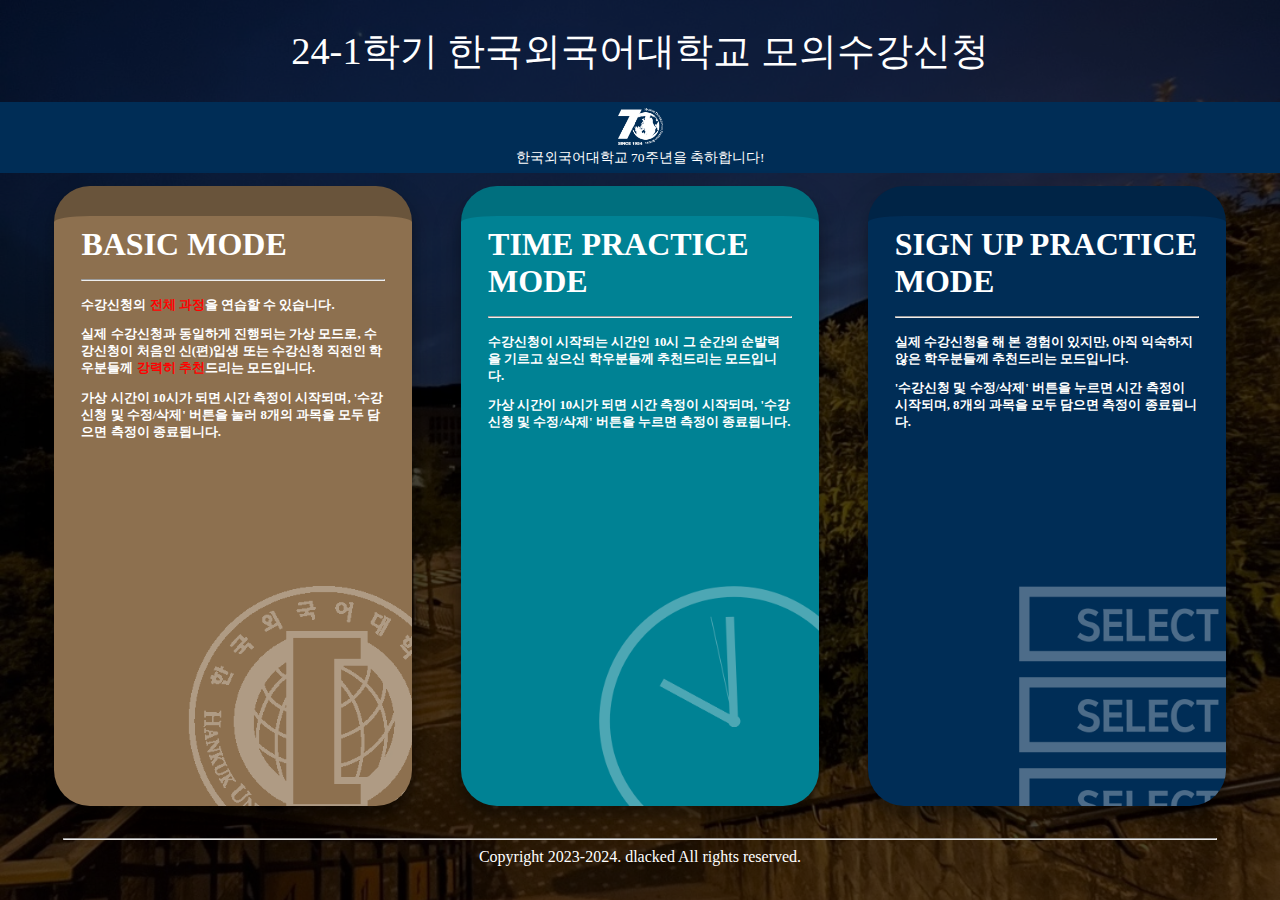
==== index.html @ 85f2f593 "폰트 변경 및 디자인 수정" ====
<!DOCTYPE html>
<html>
    <head>
        <title>한국외국어대학교 모의수강신청</title>
        <meta charset="UTF-8">
        <meta name="description" content="한국외국어대학교 모의수강신청 사이트입니다. 수강신청을 사전에 연습할 수 있고, 시간을 측정할 수 있습니다.">
        <meta name="keyword" content="한국외국어대학교 모의수강신청, HUFS, HUFS수강연습, 외대수강연습, HUFS연습, 외대연습, 수강연습, 한국외대, 한국외대 수강신청, 한국외대 수강신청 연습, 수강신청 연습, 한국외국어대학교, 외대, 외대 수강신청, 외대 수강신청 연습, 수강신청, 수강신청 모의연습, 한국외대 수강신청 모의연습, 한국외대 수강신청 연습, 외대 수강신청 모의연습, sugangpractice, vsugangpractice, 한국외국어대학교 수강신청 모의연습">
        <link href="./css/indexStyle.css" rel="stylesheet" type="text/css">
    </head>
    <body>
        <div id="Rdiv">
            <div id="titleDiv">
                <div></div>
                <div>
                    <h1>24-1학기 한국외국어대학교 모의수강신청</h1>
                    <div><h2>사이트를 사용하실 수 없는 화면 크기입니다.</h2></div>
                    <div><h2>창 크기를 늘리거나, 다른 기기를 사용해주세요.</h2></div>
                </div>
                <div></div>
            </div>
            <div id="ad">
                <div id="adEle">
                    <div><img id="hufs70" src="./img/hufs70.png"></div>
                    한국외국어대학교 70주년을 축하합니다!
                </div>
            </div>
            <div id="buttonDiv">
                <div></div>
                <button id="BButton" onclick="location.href='./html/basicMode.html'">
                    <div class="buttonTextPosition">
                        BASIC MODE
                        <hr>
                        <p>수강신청의 <span style="color:red;">전체 과정</span>을 연습할 수 있습니다. </p>
                            <p>실제 수강신청과 동일하게 진행되는 가상 모드로, 수강신청이 처음인 신(편)입생 또는 수강신청 직전인 학우분들께<span style="color:red;"> 강력히 추천</span>드리는 모드입니다.</p>
                        <p>가상 시간이 10시가 되면 시간 측정이 시작되며, '수강신청 및 수정/삭제' 버튼을 눌러 8개의 과목을 모두 담으면 측정이 종료됩니다.</p>
                    </div>
                    <img class="buttonImgPosition" src="./img/hufs.png"> 
                </button>
                <button id="TPButton" onclick="location.href='./html/timeMode.html'">
                    <div class="buttonTextPosition">
                        TIME PRACTICE MODE
                        <hr>
                        <p>수강신청이 시작되는 시간인 10시 그 순간의 순발력을 기르고 싶으신 학우분들께 추천드리는 모드입니다.</p>
                        <p>가상 시간이 10시가 되면 시간 측정이 시작되며, '수강신청 및 수정/삭제' 버튼을 누르면 측정이 종료됩니다.</p>   
                    </div>
                    <img class="buttonImgPosition" src="./img/time.png"> 
                </button>
                <button id="SPButton" onclick="location.href='./html/signupMode.html'">
                    <div class="buttonTextPosition">
                        SIGN UP PRACTICE MODE
                        <hr>
                        <p>실제 수강신청을 해 본 경험이 있지만, 아직 익숙하지 않은 학우분들께 추천드리는 모드입니다.</p>
                        <p>'수강신청 및 수정/삭제' 버튼을 누르면 시간 측정이 시작되며, 8개의 과목을 모두 담으면 측정이 종료됩니다.</p>     
                    </div>
                    <img class="buttonImgPosition" src="./img/select.png"> 
                </button>
                <div></div>
            </div>
            <div>
                <hr id="hrDlacked">
                Copyright 2023-2024. dlacked All rights reserved.
            </div>
        </div>
    </body>

</html>
---- css/indexStyle.css ----
html, body{
    background-color: rgba(0, 0, 0, 0.7);
    width: 100%;
    height: 100vh;
    margin: 0;
    background-image: url('../img/indexBackground.jpg');
    background-size: cover;
    background-blend-mode: multiply;
    color:white;

}

#Rdiv{
    display: grid;
    grid-template-rows: auto auto 1fr 70px;
    height: 100vh;
    
    text-align: center;
}

#titleDiv{
    display: grid;
    grid-template-columns: 1fr auto 1fr;
}
#buttonDiv{
    display: grid;
}

#hrDlacked{
    width: 90%;
}

#ad{
    display: flex;
    background-color: #002d56;
    width: 100%;
    font-family: 'Pretendard';
    font-size: 1.5vh;
    height: 120%;
}

#adEle{
    margin: auto;
}

#hufs70{
    width: 5vh;
    
}
button{
    border-radius: 4vh;
    margin: 6%;
    cursor: pointer;
    transition: 0.5s;
    text-align: left;
    font-size: 2.5vw;
    font-weight: 600;
    font-family: 'Pretendard';
    padding-left: 3vh;
    padding-right: 3vh;
    padding-bottom: 60%;
    color: white;
    border-style: hidden;
    border-top-width: 30px;
    border-top-style:solid;
    box-shadow: 0 14px 28px rgba(0, 0, 0, 0.25), 0 10px 10px rgba(0, 0, 0, 0.22);
    position: relative;
    overflow: hidden;
    z-index: 10;
    position: relative;
}

button:focus{
    outline: none;
}

.buttonTextPosition{
    position: absolute;
    top: 10px;
    padding-right: 3vh;
}

.buttonImgPosition{
    position: absolute;
    height: 30vh;
    bottom: -50px;
    right: -50px;
    opacity: 0.3;
}

#logo{
    height: 2vh;
}

h1{
    font-family: '외대얇';
    text-align: center;
    font-size: 3vw;
    font-weight: 100;
}

#TPButton{
    background-color: #008294;
    border-color: #006f7e;
}

#TPButton::before{
    content: "";
    position: absolute;
    height: 100%;
    width: 100%;
    background-color: rgba(0,111,126, 0.2);
    top: -100%;
    left: 0;
    transition: 0.4s;
    border-radius: 4vh;
}

#TPButton:hover::before{
    transform: translateY(100%);

}

#SPButton{
    background-color: #002d56;
    border-color: #002446;
}

#SPButton::before{
    content: "";
    position: absolute;
    height: 100%;
    width: 100%;
    background-color: rgba(0,36,70, 0.2);
    top: -100%;
    left: 0;
    transition: 0.4s;
    border-radius: 4vh;
}

#SPButton:hover::before{
    transform: translateY(100%);

}

#BButton{
    background-color: #8d704f;
    border-color: #69543b;
}

#BButton::before{
    content: "";
    position: absolute;
    height: 100%;
    width: 100%;
    background-color: rgba(105, 84, 59, 0.2);
    top: -100%;
    left: 0;
    transition: 0.4s;
    border-radius: 4vh;
}

#BButton:hover::before{
    transform: translateY(100%);

}

button:hover{
    margin:3%;
    font-size: 4.5vh;
    
}

#TPButton:hover{
    background-color: #006f7e;
}

#SPButton:hover{
    background-color: #002446;
}

#BButton:hover{
    background-color: #69543b;
}

p{
    font-size:1vw;
}

h2{
    display: none;
}

@font-face {
    font-family: '외대얇';
    src: url(../fonts/한국외대체M.ttf);
}

@font-face {
    font-family: '외대굵';
    src: url(../fonts/한국외대체B.ttf);
}
  
@font-face {
    font-family: 'Pretendard';
    src: url(../fonts/PretendardVariable.ttf);
}

@media (max-width: 991px){ /* 모바일 버전 css 디자인*/
    h1{
        font-size: 80px;
    }

    #hufs70{
        width: 60px;
    }
    #ad{
        visibility: hidden;
        height: 0px;
    }
    #buttonDiv{
        display: grid;
        grid-template-rows: 0px 1fr 1fr 1fr 0px;
    }
    #BButton, #TPButton, #SPButton{
        border-style: solid;
    }
    .buttonImgPosition{
        height: 20vh;
    }

    html, body{
        height: auto;
        background-size: cover;
    }
    #Rdiv{
        display: grid;
        grid-template-rows: auto auto 1fr 70px;
        height: 100%;
        text-align: center;
    }
    button{
        font-size: 8vw;
    }
    p{
        font-size: 3vw;
    }
    
}

@media (min-width: 992px){ /* 데스크톱 버전 버튼 배열 */
    #buttonDiv{
        grid-template-columns: 30px 1fr 1fr 1fr 30px;
    }
}

@media (max-width: 880px) or (max-height: 520px){ /*사이트 사용이 어려운 크기 */
    html,
    body{
        background-color: #0e0e0e;
        height: 100vh;
        width: 100%;
    }

    h1, button, img, #ad, hr {
        display: none;
    }

    h2{
        font-family: '고딕얇';
        color: white;
        display: contents;
        text-align: center;
        position: absolute;    
        top: 50%;    
        transform: translate(0, -50%);
        font-weight: 100;
    }
}
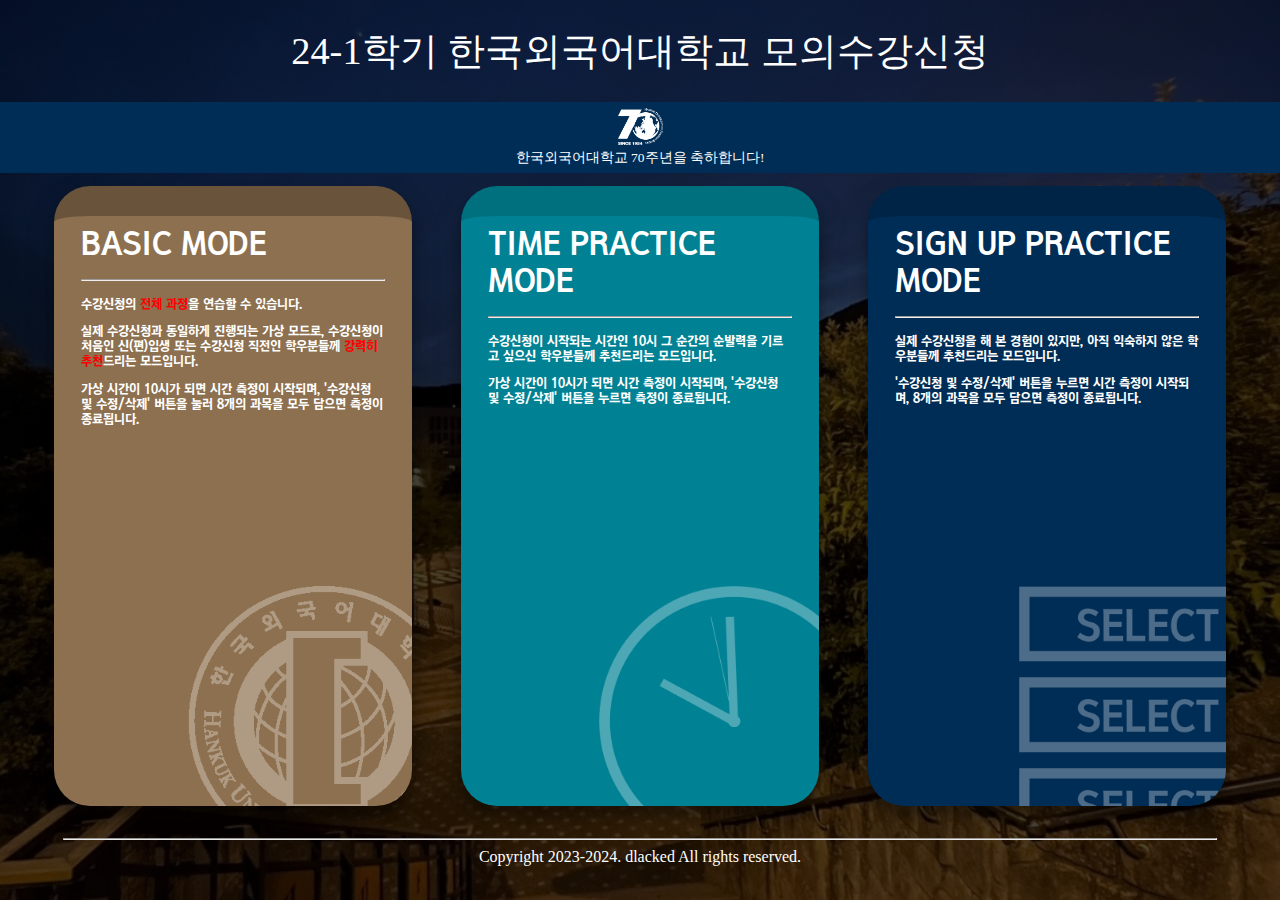
==== commit c6e0290d: "index.html AdSence" ====
--- a/index.html
+++ b/index.html
@@ -5,7 +5,9 @@
         <meta charset="UTF-8">
         <meta name="description" content="한국외국어대학교 모의수강신청 사이트입니다. 수강신청을 사전에 연습할 수 있고, 시간을 측정할 수 있습니다.">
         <meta name="keyword" content="한국외국어대학교 모의수강신청, HUFS, HUFS수강연습, 외대수강연습, HUFS연습, 외대연습, 수강연습, 한국외대, 한국외대 수강신청, 한국외대 수강신청 연습, 수강신청 연습, 한국외국어대학교, 외대, 외대 수강신청, 외대 수강신청 연습, 수강신청, 수강신청 모의연습, 한국외대 수강신청 모의연습, 한국외대 수강신청 연습, 외대 수강신청 모의연습, sugangpractice, vsugangpractice, 한국외국어대학교 수강신청 모의연습">
-        <link href="./css/indexStyle.css" rel="stylesheet" type="text/css">
+        <link href="./css/indexStyle.css" rel="stylesheet" type="text/css">
+        <script async src="https://pagead2.googlesyndication.com/pagead/js/adsbygoogle.js?client=ca-pub-4120209556823700"
+     crossorigin="anonymous"></script>
     </head>
     <body>
         <div id="Rdiv">
--- a/css/indexStyle.css
+++ b/css/indexStyle.css
@@ -54,8 +54,7 @@
     transition: 0.5s;
     text-align: left;
     font-size: 2.5vw;
-    font-weight: 600;
-    font-family: 'Pretendard';
+    font-family: '고딕보';
     padding-left: 3vh;
     padding-right: 3vh;
     padding-bottom: 60%;
@@ -206,6 +205,16 @@
     src: url(../fonts/PretendardVariable.ttf);
 }
 
+@font-face{
+    font-family: '고딕보';
+    src: url(../fonts/a고딕17.ttf)
+}
+
+@font-face{
+    font-family: '고딕얇';
+    src: url(../fonts/a고딕10.ttf)
+}
+
 @media (max-width: 991px){ /* 모바일 버전 css 디자인*/
     h1{
         font-size: 80px;
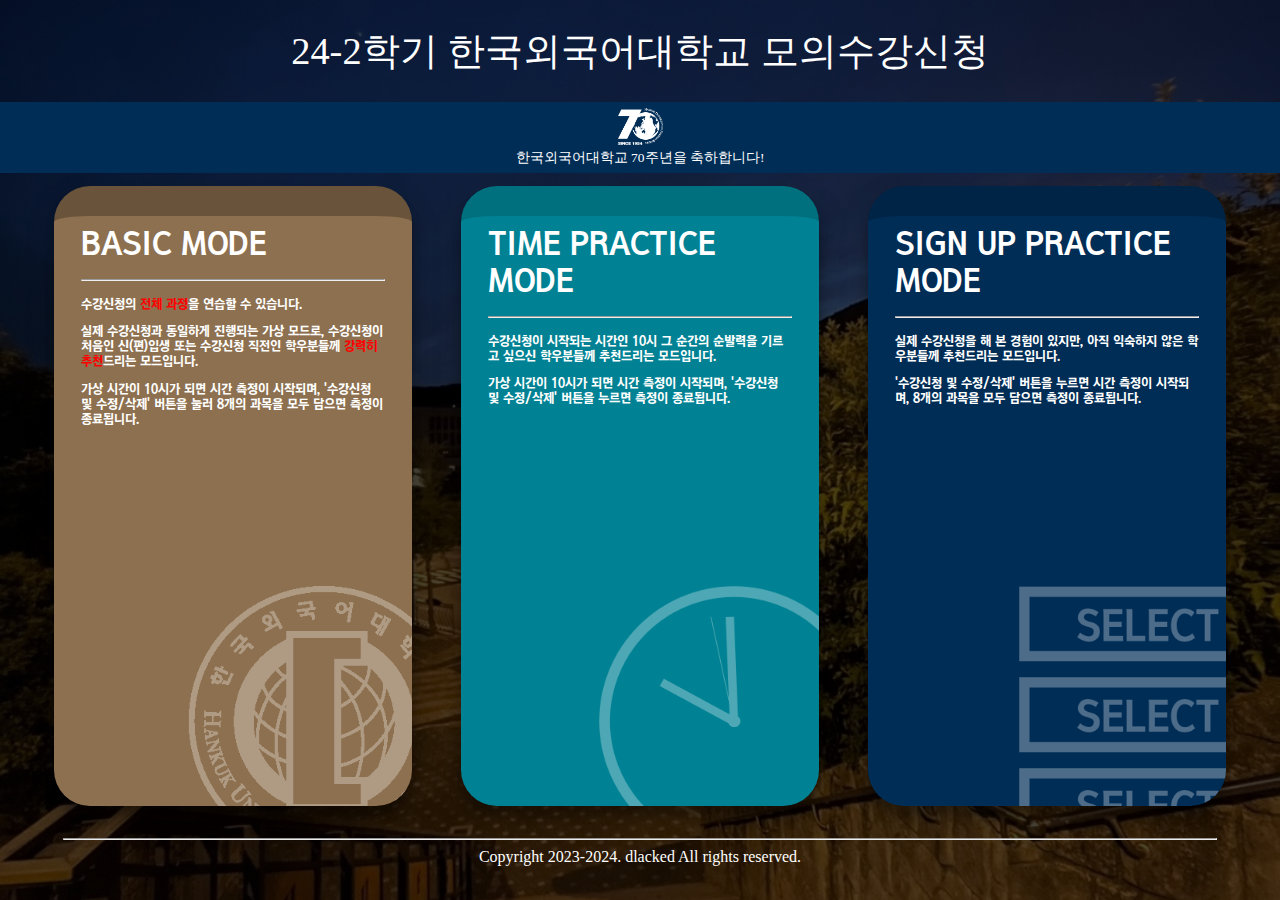
==== commit e7ca71b8: "Adfit Setting" ====
--- a/index.html
+++ b/index.html
@@ -5,8 +5,8 @@
         <meta charset="UTF-8">
         <meta name="description" content="한국외국어대학교 모의수강신청 사이트입니다. 수강신청을 사전에 연습할 수 있고, 시간을 측정할 수 있습니다.">
         <meta name="keyword" content="한국외국어대학교 모의수강신청, HUFS, HUFS수강연습, 외대수강연습, HUFS연습, 외대연습, 수강연습, 한국외대, 한국외대 수강신청, 한국외대 수강신청 연습, 수강신청 연습, 한국외국어대학교, 외대, 외대 수강신청, 외대 수강신청 연습, 수강신청, 수강신청 모의연습, 한국외대 수강신청 모의연습, 한국외대 수강신청 연습, 외대 수강신청 모의연습, sugangpractice, vsugangpractice, 한국외국어대학교 수강신청 모의연습">
-        <link href="./css/indexStyle.css" rel="stylesheet" type="text/css">
-        <script async src="https://pagead2.googlesyndication.com/pagead/js/adsbygoogle.js?client=ca-pub-4120209556823700"
+        <link href="./css/indexStyle.css" rel="stylesheet" type="text/css">
+        <script async src="https://pagead2.googlesyndication.com/pagead/js/adsbygoogle.js?client=ca-pub-4120209556823700"
      crossorigin="anonymous"></script>
     </head>
     <body>
@@ -14,7 +14,7 @@
             <div id="titleDiv">
                 <div></div>
                 <div>
-                    <h1>24-1학기 한국외국어대학교 모의수강신청</h1>
+                    <h1>24-2학기 한국외국어대학교 모의수강신청</h1>
                     <div><h2>사이트를 사용하실 수 없는 화면 크기입니다.</h2></div>
                     <div><h2>창 크기를 늘리거나, 다른 기기를 사용해주세요.</h2></div>
                 </div>
@@ -59,6 +59,12 @@
                 <div></div>
             </div>
             <div>
+                
+                <ins class="kakao_ad_area" style="display:none;" data-ad-unit = "DAN-b3RfXepcKF3cMeyf" data-ad-width = "728" data-ad-height = "90"></ins>
+                <script type="text/javascript" src="//t1.daumcdn.net/kas/static/ba.min.js" async></script>
+            
+            </div>
+            <div>
                 <hr id="hrDlacked">
                 Copyright 2023-2024. dlacked All rights reserved.
             </div>
--- a/css/indexStyle.css
+++ b/css/indexStyle.css
@@ -12,7 +12,7 @@
 
 #Rdiv{
     display: grid;
-    grid-template-rows: auto auto 1fr 70px;
+    grid-template-rows: auto auto 1fr auto 70px;
     height: 100vh;
     
     text-align: center;
@@ -20,7 +20,7 @@
 
 #titleDiv{
     display: grid;
-    grid-template-columns: 1fr auto 1fr;
+    grid-template-columns: 1fr auto auto 1fr;
 }
 #buttonDiv{
     display: grid;
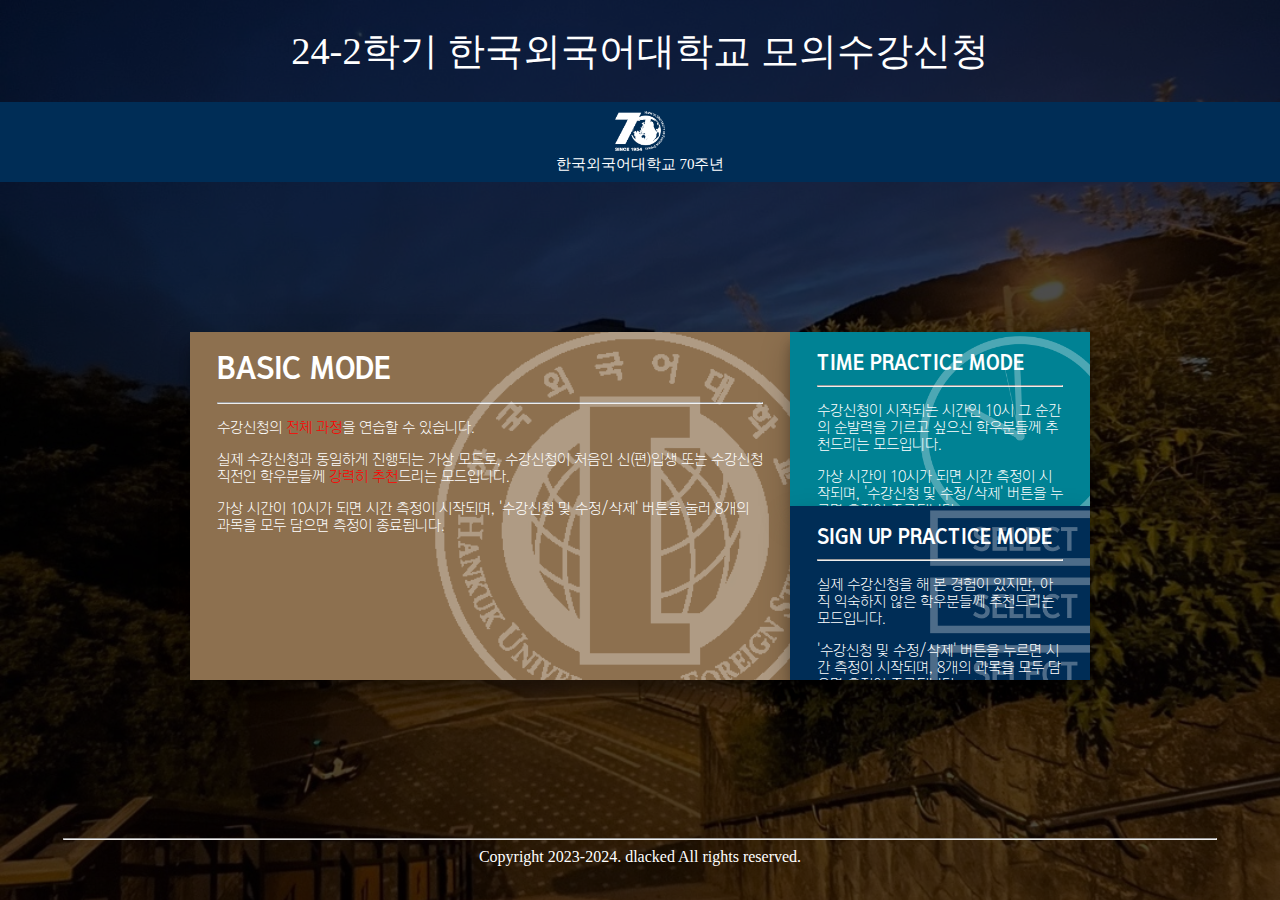
==== commit c7cde034: "일부UI 수정" ====
--- a/index.html
+++ b/index.html
@@ -10,6 +10,13 @@
      crossorigin="anonymous"></script>
     </head>
     <body>
+        <script>
+          (function(){var w=window;if(w.ChannelIO){return w.console.error("ChannelIO script included twice.");}var ch=function(){ch.c(arguments);};ch.q=[];ch.c=function(args){ch.q.push(args);};w.ChannelIO=ch;function l(){if(w.ChannelIOInitialized){return;}w.ChannelIOInitialized=true;var s=document.createElement("script");s.type="text/javascript";s.async=true;s.src="https://cdn.channel.io/plugin/ch-plugin-web.js";var x=document.getElementsByTagName("script")[0];if(x.parentNode){x.parentNode.insertBefore(s,x);}}if(document.readyState==="complete"){l();}else{w.addEventListener("DOMContentLoaded",l);w.addEventListener("load",l);}})();
+        
+          ChannelIO('boot', {
+            "pluginKey": "a11b52a2-f14b-4ee3-9f5a-5a5c3f5f413d"
+          });
+        </script>
         <div id="Rdiv">
             <div id="titleDiv">
                 <div></div>
@@ -23,39 +30,41 @@
             <div id="ad">
                 <div id="adEle">
                     <div><img id="hufs70" src="./img/hufs70.png"></div>
-                    한국외국어대학교 70주년을 축하합니다!
+                    한국외국어대학교 70주년
                 </div>
             </div>
             <div id="buttonDiv">
                 <div></div>
-                <button id="BButton" onclick="location.href='./html/basicMode.html'">
-                    <div class="buttonTextPosition">
-                        BASIC MODE
-                        <hr>
-                        <p>수강신청의 <span style="color:red;">전체 과정</span>을 연습할 수 있습니다. </p>
-                            <p>실제 수강신청과 동일하게 진행되는 가상 모드로, 수강신청이 처음인 신(편)입생 또는 수강신청 직전인 학우분들께<span style="color:red;"> 강력히 추천</span>드리는 모드입니다.</p>
-                        <p>가상 시간이 10시가 되면 시간 측정이 시작되며, '수강신청 및 수정/삭제' 버튼을 눌러 8개의 과목을 모두 담으면 측정이 종료됩니다.</p>
-                    </div>
-                    <img class="buttonImgPosition" src="./img/hufs.png"> 
-                </button>
-                <button id="TPButton" onclick="location.href='./html/timeMode.html'">
-                    <div class="buttonTextPosition">
-                        TIME PRACTICE MODE
-                        <hr>
-                        <p>수강신청이 시작되는 시간인 10시 그 순간의 순발력을 기르고 싶으신 학우분들께 추천드리는 모드입니다.</p>
-                        <p>가상 시간이 10시가 되면 시간 측정이 시작되며, '수강신청 및 수정/삭제' 버튼을 누르면 측정이 종료됩니다.</p>   
-                    </div>
-                    <img class="buttonImgPosition" src="./img/time.png"> 
-                </button>
-                <button id="SPButton" onclick="location.href='./html/signupMode.html'">
-                    <div class="buttonTextPosition">
-                        SIGN UP PRACTICE MODE
-                        <hr>
-                        <p>실제 수강신청을 해 본 경험이 있지만, 아직 익숙하지 않은 학우분들께 추천드리는 모드입니다.</p>
-                        <p>'수강신청 및 수정/삭제' 버튼을 누르면 시간 측정이 시작되며, 8개의 과목을 모두 담으면 측정이 종료됩니다.</p>     
-                    </div>
-                    <img class="buttonImgPosition" src="./img/select.png"> 
-                </button>
+                <div id="buttonDivs">
+                    <button id="BButton" onclick="location.href='./html/basicMode.html'">
+                        <div class="buttonTextPosition">
+                            BASIC MODE
+                            <hr>
+                            <p>수강신청의 <span style="color:red;">전체 과정</span>을 연습할 수 있습니다. </p>
+                                <p>실제 수강신청과 동일하게 진행되는 가상 모드로, 수강신청이 처음인 신(편)입생 또는 수강신청 직전인 학우분들께<span style="color:red;"> 강력히 추천</span>드리는 모드입니다.</p>
+                            <p>가상 시간이 10시가 되면 시간 측정이 시작되며, '수강신청 및 수정/삭제' 버튼을 눌러 8개의 과목을 모두 담으면 측정이 종료됩니다.</p>
+                        </div>
+                        <img class="buttonImgPosition" src="./img/hufs.png"> 
+                    </button>
+                    <button id="TPButton" onclick="location.href='./html/timeMode.html'">
+                        <div class="buttonTextPosition">
+                            TIME PRACTICE MODE
+                            <hr>
+                            <p>수강신청이 시작되는 시간인 10시 그 순간의 순발력을 기르고 싶으신 학우분들께 추천드리는 모드입니다.</p>
+                            <p>가상 시간이 10시가 되면 시간 측정이 시작되며, '수강신청 및 수정/삭제' 버튼을 누르면 측정이 종료됩니다.</p>   
+                        </div>
+                        <img class="miniButtonImgPosition" src="./img/time.png"> 
+                    </button>
+                    <button id="SPButton" onclick="location.href='./html/signupMode.html'">
+                        <div class="buttonTextPosition">
+                            SIGN UP PRACTICE MODE
+                            <hr>
+                            <p>실제 수강신청을 해 본 경험이 있지만, 아직 익숙하지 않은 학우분들께 추천드리는 모드입니다.</p>
+                            <p>'수강신청 및 수정/삭제' 버튼을 누르면 시간 측정이 시작되며, 8개의 과목을 모두 담으면 측정이 종료됩니다.</p>     
+                        </div>
+                        <img class="miniButtonImgPosition" src="./img/select.png"> 
+                    </button>
+                </div>
                 <div></div>
             </div>
             <div>
--- a/css/indexStyle.css
+++ b/css/indexStyle.css
@@ -12,7 +12,7 @@
 
 #Rdiv{
     display: grid;
-    grid-template-rows: auto auto 1fr auto 70px;
+    grid-template-rows: auto 80px 1fr auto 70px;
     height: 100vh;
     
     text-align: center;
@@ -22,8 +22,20 @@
     display: grid;
     grid-template-columns: 1fr auto auto 1fr;
 }
+
 #buttonDiv{
     display: grid;
+    grid-template-columns: 1fr 1600px 1fr; /*사이즈에 따라 수정 필요*/
+}
+
+#buttonDivs{
+    display: grid;
+    padding: 50px; /*사이즈에 따라 수정 필요*/
+    grid-template-columns: repeat(3, 1fr);
+    grid-template-rows: repeat(2, 1fr);
+    grid-template-areas:
+    "a a b"
+    "a a c";
 }
 
 #hrDlacked{
@@ -35,8 +47,7 @@
     background-color: #002d56;
     width: 100%;
     font-family: 'Pretendard';
-    font-size: 1.5vh;
-    height: 120%;
+    font-size: 15px; /*사이즈에 따라 수정 필요*/
 }
 
 #adEle{
@@ -44,26 +55,21 @@
 }
 
 #hufs70{
-    width: 5vh;
+    width: 50px;
     
 }
+
 button{
-    border-radius: 4vh;
-    margin: 6%;
+    margin: 10px; /*사이즈에 따라 수정 필요*/
     cursor: pointer;
     transition: 0.5s;
     text-align: left;
-    font-size: 2.5vw;
+    font-size: 50px; /*사이즈에 따라 수정 필요*/
     font-family: '고딕보';
-    padding-left: 3vh;
-    padding-right: 3vh;
-    padding-bottom: 60%;
+    padding: 30px 3vh 0px 3vh; /*사이즈에 따라 수정 필요*/
     color: white;
     border-style: hidden;
-    border-top-width: 30px;
-    border-top-style:solid;
     box-shadow: 0 14px 28px rgba(0, 0, 0, 0.25), 0 10px 10px rgba(0, 0, 0, 0.22);
-    position: relative;
     overflow: hidden;
     z-index: 10;
     position: relative;
@@ -75,15 +81,23 @@
 
 .buttonTextPosition{
     position: absolute;
-    top: 10px;
+    top: 20px;
     padding-right: 3vh;
 }
 
 .buttonImgPosition{
     position: absolute;
-    height: 30vh;
+    height: 400px;
     bottom: -50px;
     right: -50px;
+    opacity: 0.3;
+}
+
+.miniButtonImgPosition{
+    position: absolute;
+    height: 200px;
+    bottom: -30px;
+    right: -30px;
     opacity: 0.3;
 }
 
@@ -101,6 +115,8 @@
 #TPButton{
     background-color: #008294;
     border-color: #006f7e;
+    font-size: 30px;
+    grid-area: b;
 }
 
 #TPButton::before{
@@ -112,7 +128,6 @@
     top: -100%;
     left: 0;
     transition: 0.4s;
-    border-radius: 4vh;
 }
 
 #TPButton:hover::before{
@@ -122,7 +137,9 @@
 
 #SPButton{
     background-color: #002d56;
-    border-color: #002446;
+    border-color: #001a31;
+    font-size: 30px;
+    grid-area: c;
 }
 
 #SPButton::before{
@@ -134,7 +151,6 @@
     top: -100%;
     left: 0;
     transition: 0.4s;
-    border-radius: 4vh;
 }
 
 #SPButton:hover::before{
@@ -145,6 +161,7 @@
 #BButton{
     background-color: #8d704f;
     border-color: #69543b;
+    grid-area: a;
 }
 
 #BButton::before{
@@ -156,7 +173,6 @@
     top: -100%;
     left: 0;
     transition: 0.4s;
-    border-radius: 4vh;
 }
 
 #BButton:hover::before{
@@ -164,11 +180,6 @@
 
 }
 
-button:hover{
-    margin:3%;
-    font-size: 4.5vh;
-    
-}
 
 #TPButton:hover{
     background-color: #006f7e;
@@ -183,7 +194,8 @@
 }
 
 p{
-    font-size:1vw;
+    font-size:20px;
+    font-family: "고딕얇";
 }
 
 h2{
@@ -215,74 +227,120 @@
     src: url(../fonts/a고딕10.ttf)
 }
 
-@media (max-width: 991px){ /* 모바일 버전 css 디자인*/
+
+
+@media (max-width: 1600px){ /* 데스크톱 버전 버튼 배열 */
+    button{
+        margin: 0px; /*사이즈에 따라 수정 필요*/
+        font-size: 40px; /*사이즈에 따라 수정 필요*/
+        padding: 30px 3vh 0px 3vh; /*사이즈에 따라 수정 필요*/
+    }
+    
+    #ad{
+        font-size: 15px;
+    }
+
+    #buttonDivs{
+        padding: 150px; /*사이즈에 따라 수정 필요*/
+    }
+
+    #buttonDiv{
+        display: grid;
+        grid-template-columns: 1fr 1400px 1fr; /*사이즈에 따라 수정 필요*/
+    }
+
+    p{
+        font-size:15px;
+        font-family: "고딕얇";
+    }
+
+    #SPButton{
+        font-size: 20px;
+    }
+
+    #TPButton{
+        font-size: 20px;
+    }
+}
+
+@media (max-width: 1400px){ /* 데스크톱 버전 버튼 배열 */
+    button{
+        font-size: 30px; /*사이즈에 따라 수정 필요*/
+    }
+    #buttonDiv{
+        grid-template-columns: 1fr 1200px 1fr; /*사이즈에 따라 수정 필요*/
+    }
+
+    #TPButton{
+        font-size: 20px;
+    }
+}
+
+@media (max-width: 1200px){ /* 데스크톱 버전 버튼 배열 */
+    #buttonDiv{
+        grid-template-columns: 1fr 1000px 1fr; /*사이즈에 따라 수정 필요*/
+    }
+    p{
+        display: none;
+    }
+}
+
+@media (max-width: 991px){
     h1{
-        font-size: 80px;
-    }
-
-    #hufs70{
-        width: 60px;
-    }
-    #ad{
-        visibility: hidden;
-        height: 0px;
-    }
-    #buttonDiv{
+        font-size: 40px;
+    }
+
+    #buttonDiv{
+        grid-template-columns: 1fr 800px 1fr; 
+    }
+
+    #buttonDivs{
         display: grid;
-        grid-template-rows: 0px 1fr 1fr 1fr 0px;
-    }
-    #BButton, #TPButton, #SPButton{
-        border-style: solid;
-    }
-    .buttonImgPosition{
-        height: 20vh;
-    }
-
-    html, body{
-        height: auto;
-        background-size: cover;
-    }
+        padding: 50px;
+        grid-template-rows: repeat(3, 1fr);
+        grid-template-columns: repeat(2, 1fr);
+        grid-template-areas:
+        "a a"
+        "a a"
+        "b c";
+    }
+
+    p{
+        display: inline;
+    }
+
+
+}
+
+@media (max-width: 800px){
+    h1{
+        font-size: 40px;
+    }
+
+    #buttonDiv{
+        grid-template-columns: 1fr 600px 1fr; 
+    }
+
+    #buttonDivs{
+        display: grid;
+        padding: 50px;
+        grid-template-rows: repeat(3, 1fr);
+        grid-template-columns: repeat(2, 1fr);
+        grid-template-areas:
+        "a a"
+        "a a"
+        "b c";
+    }
+
+    p{
+        display: none;
+    }
+
+}
+
+@media (max-width: 728px){
     #Rdiv{
-        display: grid;
-        grid-template-rows: auto auto 1fr 70px;
-        height: 100%;
-        text-align: center;
-    }
-    button{
-        font-size: 8vw;
-    }
-    p{
-        font-size: 3vw;
-    }
-    
-}
-
-@media (min-width: 992px){ /* 데스크톱 버전 버튼 배열 */
-    #buttonDiv{
-        grid-template-columns: 30px 1fr 1fr 1fr 30px;
-    }
-}
-
-@media (max-width: 880px) or (max-height: 520px){ /*사이트 사용이 어려운 크기 */
-    html,
-    body{
-        background-color: #0e0e0e;
-        height: 100vh;
-        width: 100%;
-    }
-
-    h1, button, img, #ad, hr {
         display: none;
     }
 
-    h2{
-        font-family: '고딕얇';
-        color: white;
-        display: contents;
-        text-align: center;
-        position: absolute;    
-        top: 50%;    
-        transform: translate(0, -50%);
-        font-weight: 100;
-    }
-}
+}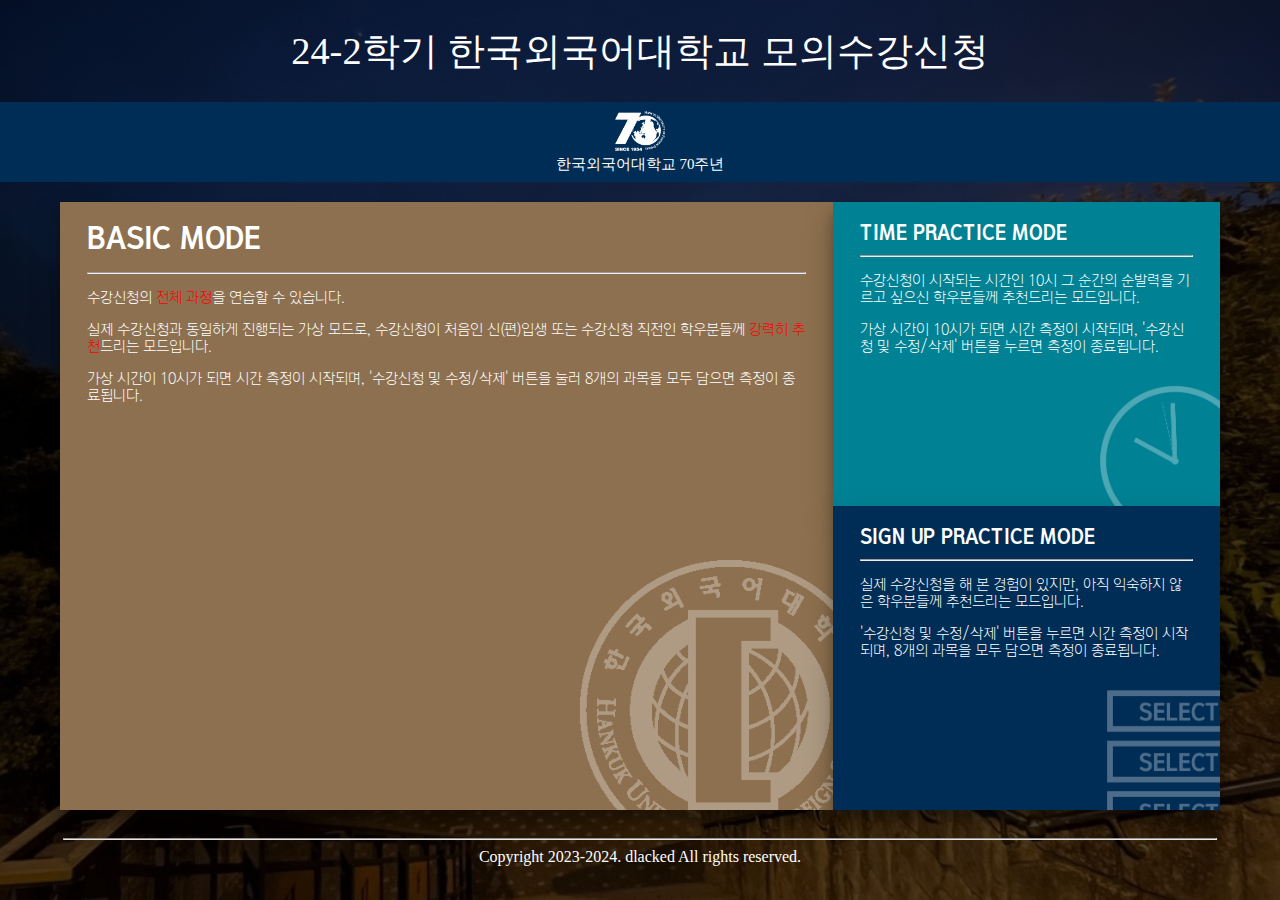
==== commit da9cec9d: "반응형 이벤트 수정" ====
--- a/index.html
+++ b/index.html
@@ -5,17 +5,18 @@
         <meta charset="UTF-8">
         <meta name="description" content="한국외국어대학교 모의수강신청 사이트입니다. 수강신청을 사전에 연습할 수 있고, 시간을 측정할 수 있습니다.">
         <meta name="keyword" content="한국외국어대학교 모의수강신청, HUFS, HUFS수강연습, 외대수강연습, HUFS연습, 외대연습, 수강연습, 한국외대, 한국외대 수강신청, 한국외대 수강신청 연습, 수강신청 연습, 한국외국어대학교, 외대, 외대 수강신청, 외대 수강신청 연습, 수강신청, 수강신청 모의연습, 한국외대 수강신청 모의연습, 한국외대 수강신청 연습, 외대 수강신청 모의연습, sugangpractice, vsugangpractice, 한국외국어대학교 수강신청 모의연습">
+        <meta name="viewport" content="width=device-width, initial-scale=1.0, user-scalable=no, maximum-scale=1.0, minimum-scale=1.0">
         <link href="./css/indexStyle.css" rel="stylesheet" type="text/css">
         <script async src="https://pagead2.googlesyndication.com/pagead/js/adsbygoogle.js?client=ca-pub-4120209556823700"
-     crossorigin="anonymous"></script>
+    crossorigin="anonymous"></script>
     </head>
     <body>
         <script>
-          (function(){var w=window;if(w.ChannelIO){return w.console.error("ChannelIO script included twice.");}var ch=function(){ch.c(arguments);};ch.q=[];ch.c=function(args){ch.q.push(args);};w.ChannelIO=ch;function l(){if(w.ChannelIOInitialized){return;}w.ChannelIOInitialized=true;var s=document.createElement("script");s.type="text/javascript";s.async=true;s.src="https://cdn.channel.io/plugin/ch-plugin-web.js";var x=document.getElementsByTagName("script")[0];if(x.parentNode){x.parentNode.insertBefore(s,x);}}if(document.readyState==="complete"){l();}else{w.addEventListener("DOMContentLoaded",l);w.addEventListener("load",l);}})();
+        (function(){var w=window;if(w.ChannelIO){return w.console.error("ChannelIO script included twice.");}var ch=function(){ch.c(arguments);};ch.q=[];ch.c=function(args){ch.q.push(args);};w.ChannelIO=ch;function l(){if(w.ChannelIOInitialized){return;}w.ChannelIOInitialized=true;var s=document.createElement("script");s.type="text/javascript";s.async=true;s.src="https://cdn.channel.io/plugin/ch-plugin-web.js";var x=document.getElementsByTagName("script")[0];if(x.parentNode){x.parentNode.insertBefore(s,x);}}if(document.readyState==="complete"){l();}else{w.addEventListener("DOMContentLoaded",l);w.addEventListener("load",l);}})();
         
-          ChannelIO('boot', {
+        ChannelIO('boot', {
             "pluginKey": "a11b52a2-f14b-4ee3-9f5a-5a5c3f5f413d"
-          });
+        });
         </script>
         <div id="Rdiv">
             <div id="titleDiv">
@@ -68,12 +69,6 @@
                 <div></div>
             </div>
             <div>
-                
-                <ins class="kakao_ad_area" style="display:none;" data-ad-unit = "DAN-b3RfXepcKF3cMeyf" data-ad-width = "728" data-ad-height = "90"></ins>
-                <script type="text/javascript" src="//t1.daumcdn.net/kas/static/ba.min.js" async></script>
-            
-            </div>
-            <div>
                 <hr id="hrDlacked">
                 Copyright 2023-2024. dlacked All rights reserved.
             </div>
--- a/css/indexStyle.css
+++ b/css/indexStyle.css
@@ -12,7 +12,7 @@
 
 #Rdiv{
     display: grid;
-    grid-template-rows: auto 80px 1fr auto 70px;
+    grid-template-rows: auto 80px 1fr 70px;
     height: 100vh;
     
     text-align: center;
@@ -30,7 +30,7 @@
 
 #buttonDivs{
     display: grid;
-    padding: 50px; /*사이즈에 따라 수정 필요*/
+    padding: 20px; /*사이즈에 따라 수정 필요*/
     grid-template-columns: repeat(3, 1fr);
     grid-template-rows: repeat(2, 1fr);
     grid-template-areas:
@@ -240,10 +240,6 @@
         font-size: 15px;
     }
 
-    #buttonDivs{
-        padding: 150px; /*사이즈에 따라 수정 필요*/
-    }
-
     #buttonDiv{
         display: grid;
         grid-template-columns: 1fr 1400px 1fr; /*사이즈에 따라 수정 필요*/
@@ -261,6 +257,7 @@
     #TPButton{
         font-size: 20px;
     }
+    
 }
 
 @media (max-width: 1400px){ /* 데스크톱 버전 버튼 배열 */
@@ -274,18 +271,23 @@
     #TPButton{
         font-size: 20px;
     }
+
+    .buttonImgPosition{
+        height: 300px;
+    }
+    
+    .miniButtonImgPosition{
+        height: 150px;
+    }
 }
 
 @media (max-width: 1200px){ /* 데스크톱 버전 버튼 배열 */
     #buttonDiv{
         grid-template-columns: 1fr 1000px 1fr; /*사이즈에 따라 수정 필요*/
     }
-    p{
-        display: none;
-    }
-}
-
-@media (max-width: 991px){
+}
+
+@media (max-width: 1000px){
     h1{
         font-size: 40px;
     }
@@ -306,41 +308,37 @@
     }
 
     p{
-        display: inline;
-    }
-
+        display: none;
+    }
 
 }
 
 @media (max-width: 800px){
+
     h1{
-        font-size: 40px;
+        font-size: 30px;
     }
 
     #buttonDiv{
         grid-template-columns: 1fr 600px 1fr; 
-    }
-
-    #buttonDivs{
-        display: grid;
-        padding: 50px;
-        grid-template-rows: repeat(3, 1fr);
-        grid-template-columns: repeat(2, 1fr);
-        grid-template-areas:
-        "a a"
-        "a a"
-        "b c";
     }
 
     p{
         display: none;
     }
-
-}
-
-@media (max-width: 728px){
-    #Rdiv{
+    
+    .buttonImgPosition{
+        height: 250px;
+    }
+
+    
+    .miniButtonImgPosition{
+        height: 100px;
+    }
+}
+
+@media (max-width: 600px){
+    body{
         display: none;
     }
-
 }